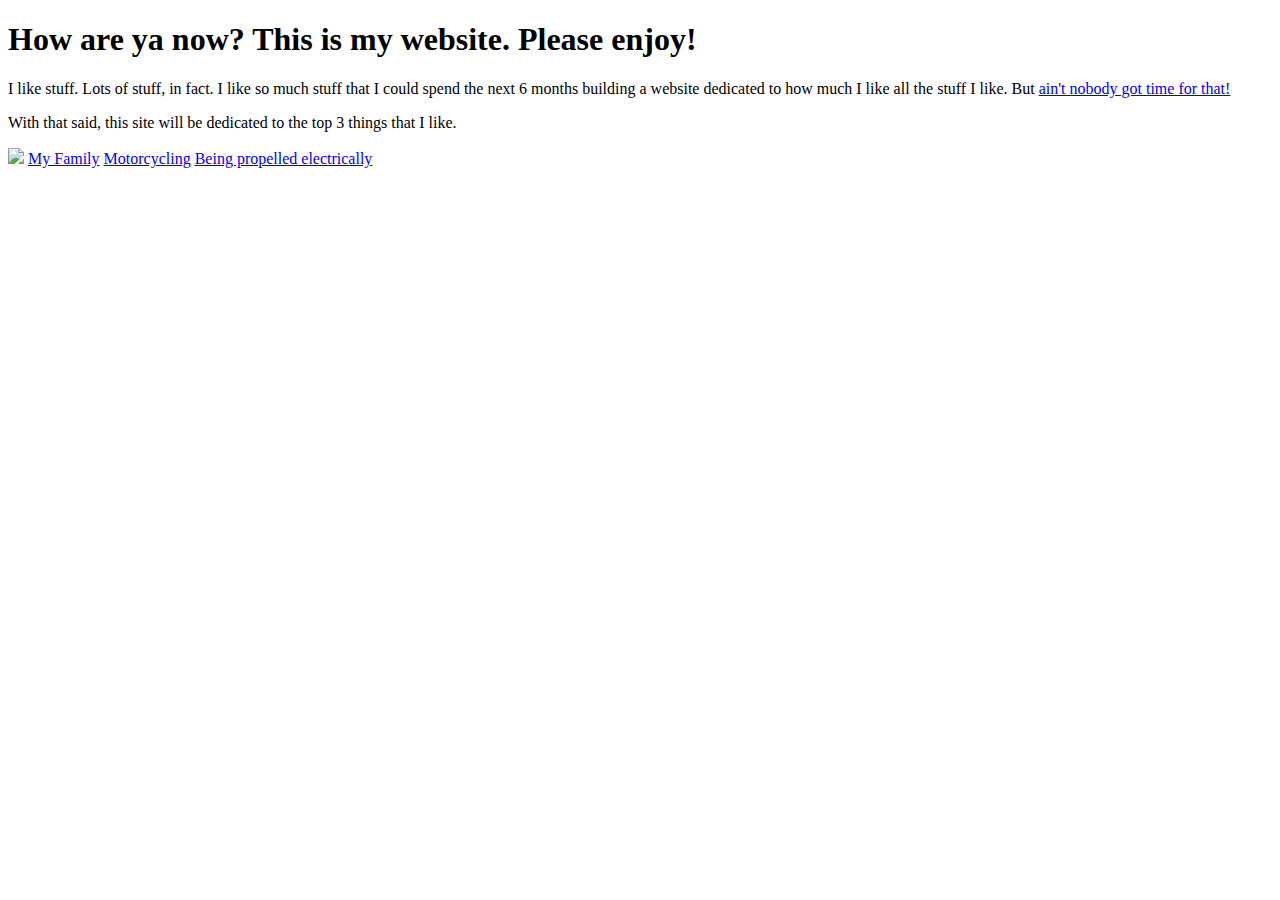
==== index.html @ 14bff367 "Test" ====
<!DOCTYPE html>
<html>
<head>
	<meta charset="utf-8">
	<title>This isn't the best website in the world, this is just a tribute.</title>
</head>
<body>
	<h1>How are ya now? This is my website. Please enjoy!</h1>
	<div>
		<p>I like stuff. Lots of stuff, in fact. I like so much stuff that I could spend the next 6 months building a website dedicated to how much I like all the stuff I like. But <a id="no_time" href="https://www.youtube.com/watch?v=waEC-8GFTP4">ain't nobody got time for that!</a></p>
	</div>
	<div>
		<p>With that said, this site will be dedicated to the top 3 things that I like.</p>
		<nav>
			<img src="photos/fam_01.jpg" height="300"> <a href="pages/my_family.html">My Family</a>
			<a href="pages/moto.html">Motorcycling</a>
			<a href="pages/electric_go.html">Being propelled electrically</a>
		</nav>
	</div>

</body>
</html>
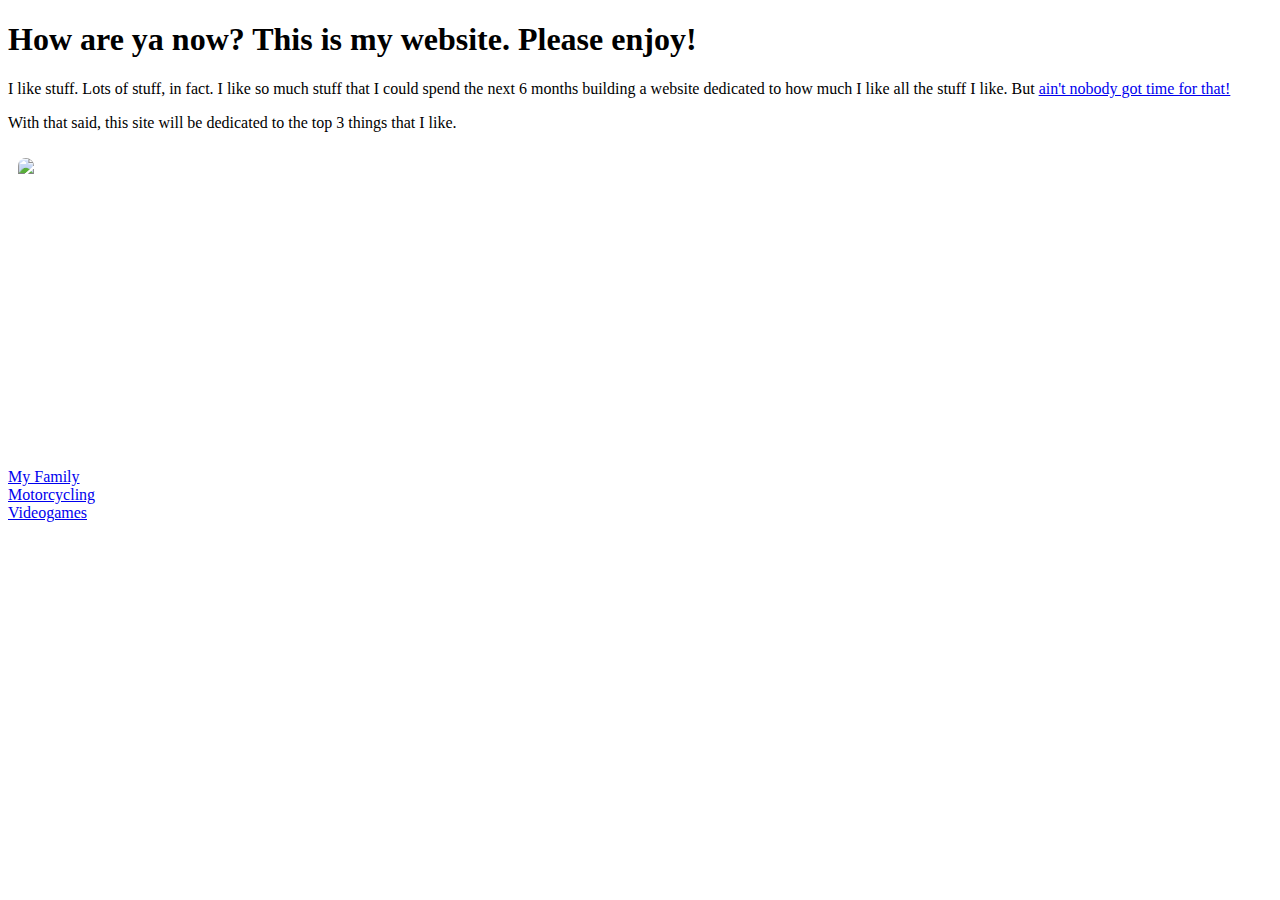
==== commit a8312191: "Tinker with index" ====
--- a/index.html
+++ b/index.html
@@ -3,6 +3,7 @@
 <head>
 	<meta charset="utf-8">
 	<title>This isn't the best website in the world, this is just a tribute.</title>
+	<link rel="stylesheet" type="text/css" href="css/style.css">
 </head>
 <body>
 	<h1>How are ya now? This is my website. Please enjoy!</h1>
@@ -12,9 +13,17 @@
 	<div>
 		<p>With that said, this site will be dedicated to the top 3 things that I like.</p>
 		<nav>
-			<img src="photos/fam_01.jpg" height="300"> <a href="pages/my_family.html">My Family</a>
-			<a href="pages/moto.html">Motorcycling</a>
-			<a href="pages/electric_go.html">Being propelled electrically</a>
+			<div>
+				<img class=family src="photos/fam_01.jpg">
+				<br />
+				<a href="pages/my_family.html">My Family</a>
+			</div>
+			<div>
+				<a href="pages/moto.html">Motorcycling</a>
+			</div>
+			<div class="nav_games">
+				<a href="pages/videogames.html">Videogames</a>
+			</div>
 		</nav>
 	</div>
 
--- a/css/style.css
+++ b/css/style.css
@@ -0,0 +1,8 @@
+img.family, img.rachelle, img.little_man, img.cal, div.nav_fam {
+	height: 300px;
+	display: inline-block;
+	padding: 10px;
+	margin: auto;
+	border-radius: 20px;
+	vertical-align: middle;
+}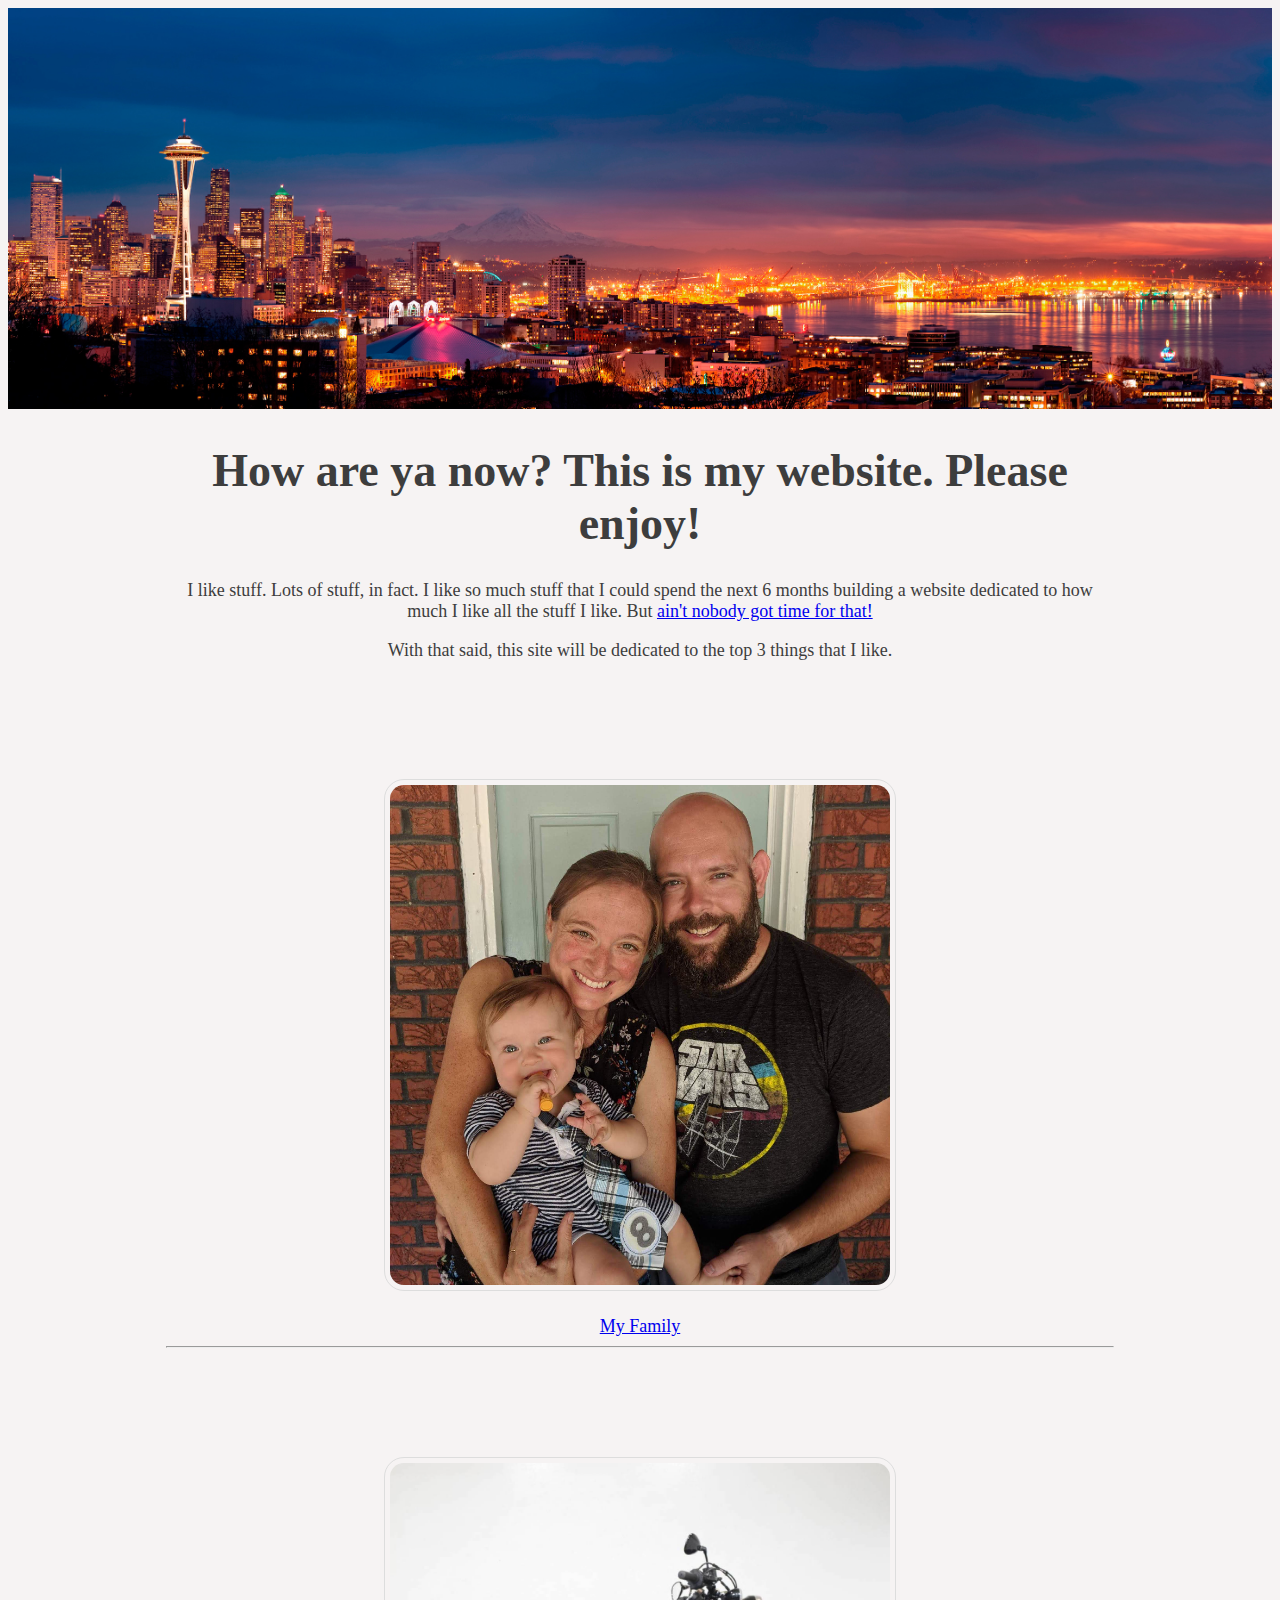
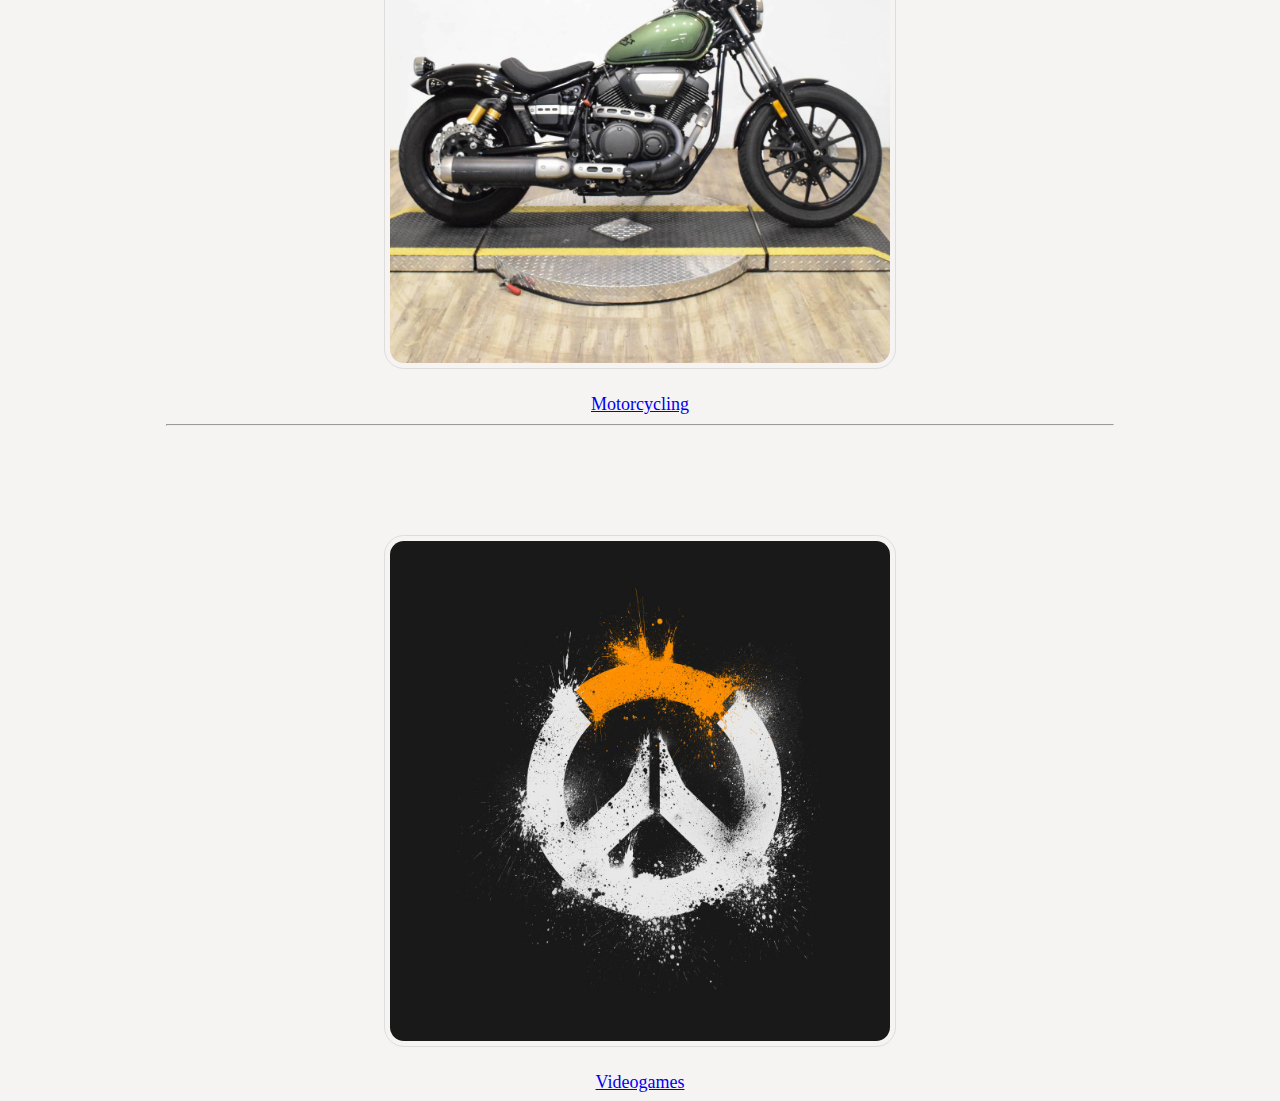
==== commit 12c53b7f: "Add style and fix bugs" ====
--- a/index.html
+++ b/index.html
@@ -1,30 +1,55 @@
 <!DOCTYPE html>
+
 <html>
+
 <head>
 	<meta charset="utf-8">
 	<title>This isn't the best website in the world, this is just a tribute.</title>
 	<link rel="stylesheet" type="text/css" href="css/style.css">
 </head>
+
 <body>
-	<h1>How are ya now? This is my website. Please enjoy!</h1>
+	
 	<div>
-		<p>I like stuff. Lots of stuff, in fact. I like so much stuff that I could spend the next 6 months building a website dedicated to how much I like all the stuff I like. But <a id="no_time" href="https://www.youtube.com/watch?v=waEC-8GFTP4">ain't nobody got time for that!</a></p>
+		<img id="banner" src="photos/kerry_park_banner.jpg">
 	</div>
-	<div>
-		<p>With that said, this site will be dedicated to the top 3 things that I like.</p>
-		<nav>
-			<div>
-				<img class=family src="photos/fam_01.jpg">
+
+	<div class="body_content">
+		<div id="banner">
+			
+		</div>
+
+		<div id="header">
+			<h1>How are ya now? This is my website. Please enjoy!</h1>
+		</div>
+		
+		<div id="main_content">
+			<p>I like stuff. Lots of stuff, in fact. I like so much stuff that I could spend the next 6 months building a website dedicated to how much I like all the stuff I like. But <a id="no_time" href="https://www.youtube.com/watch?v=waEC-8GFTP4">ain't nobody got time for that!</a></p>
+		</div>
+		
+		<div id="sub_content">
+			<p>With that said, this site will be dedicated to the top 3 things that I like.</p>
+		</div>
+			
+		<div id="navigation">
+			<div class="nav_inline">
+				<a href="pages/my_family.html"><img class="nav_img" src="photos/fam_01.jpg"></a>
 				<br />
 				<a href="pages/my_family.html">My Family</a>
 			</div>
-			<div>
+				<hr />
+			<div class="nav_inline">
+				<a href="pages/moto.html"><img class="nav_img" src="photos/moto_01.jpg"></a>
+				<br />
 				<a href="pages/moto.html">Motorcycling</a>
 			</div>
-			<div class="nav_games">
+				<hr />
+			<div class="nav_inline">
+				<a href="pages/videogames.html"></a><img class="nav_img" src="photos/games_01.jpg"></a>
+				<br />
 				<a href="pages/videogames.html">Videogames</a>
 			</div>
-		</nav>
+		</div>
 	</div>
 
 </body>
--- a/css/style.css
+++ b/css/style.css
@@ -1,8 +1,62 @@
-img.family, img.rachelle, img.little_man, img.cal, div.nav_fam {
-	height: 300px;
+img.family, img.rachelle, img.little_man, img.cal {
+	height: 200px;
 	display: inline-block;
 	padding: 10px;
 	margin: auto;
 	border-radius: 20px;
-	vertical-align: middle;
+}
+
+body {
+	background-color: #f6f3f3;
+}
+
+.body_content {
+	height: 100%;
+	width: 75%;
+	margin: auto;
+	font-family: Georgia, serif;
+	font-size: 18px;
+	color: #3d3d3d;
+	background-color: #f6f3f3;
+	text-align: center;
+}
+
+.list {
+ 	text-align: left;
+}
+
+#banner {
+	width: 100%;
+	height: auto;
+}
+
+h1 {
+	font-size: 46px;
+}
+
+img.nav_img {
+	border: 1px solid #ddd;
+ 	border-radius: 4px;
+ 	padding: 5px;
+ 	width: 500px;
+ 	border-radius: 20px;
+ 	margin-bottom: 20px;
+ 	margin-top: 100px;
+}
+
+img.nav_img:hover {
+ 	box-shadow: 0 0 2px 1px rgba(0, 140, 186, 0.5);
+}
+
+div#navigation {
+	display: block;
+	margin-left: auto;
+	margin-right: auto;
+	text-align: center;
+}
+
+span {
+	display: block;
+	padding: 20px;
+	margin: 20px;
 }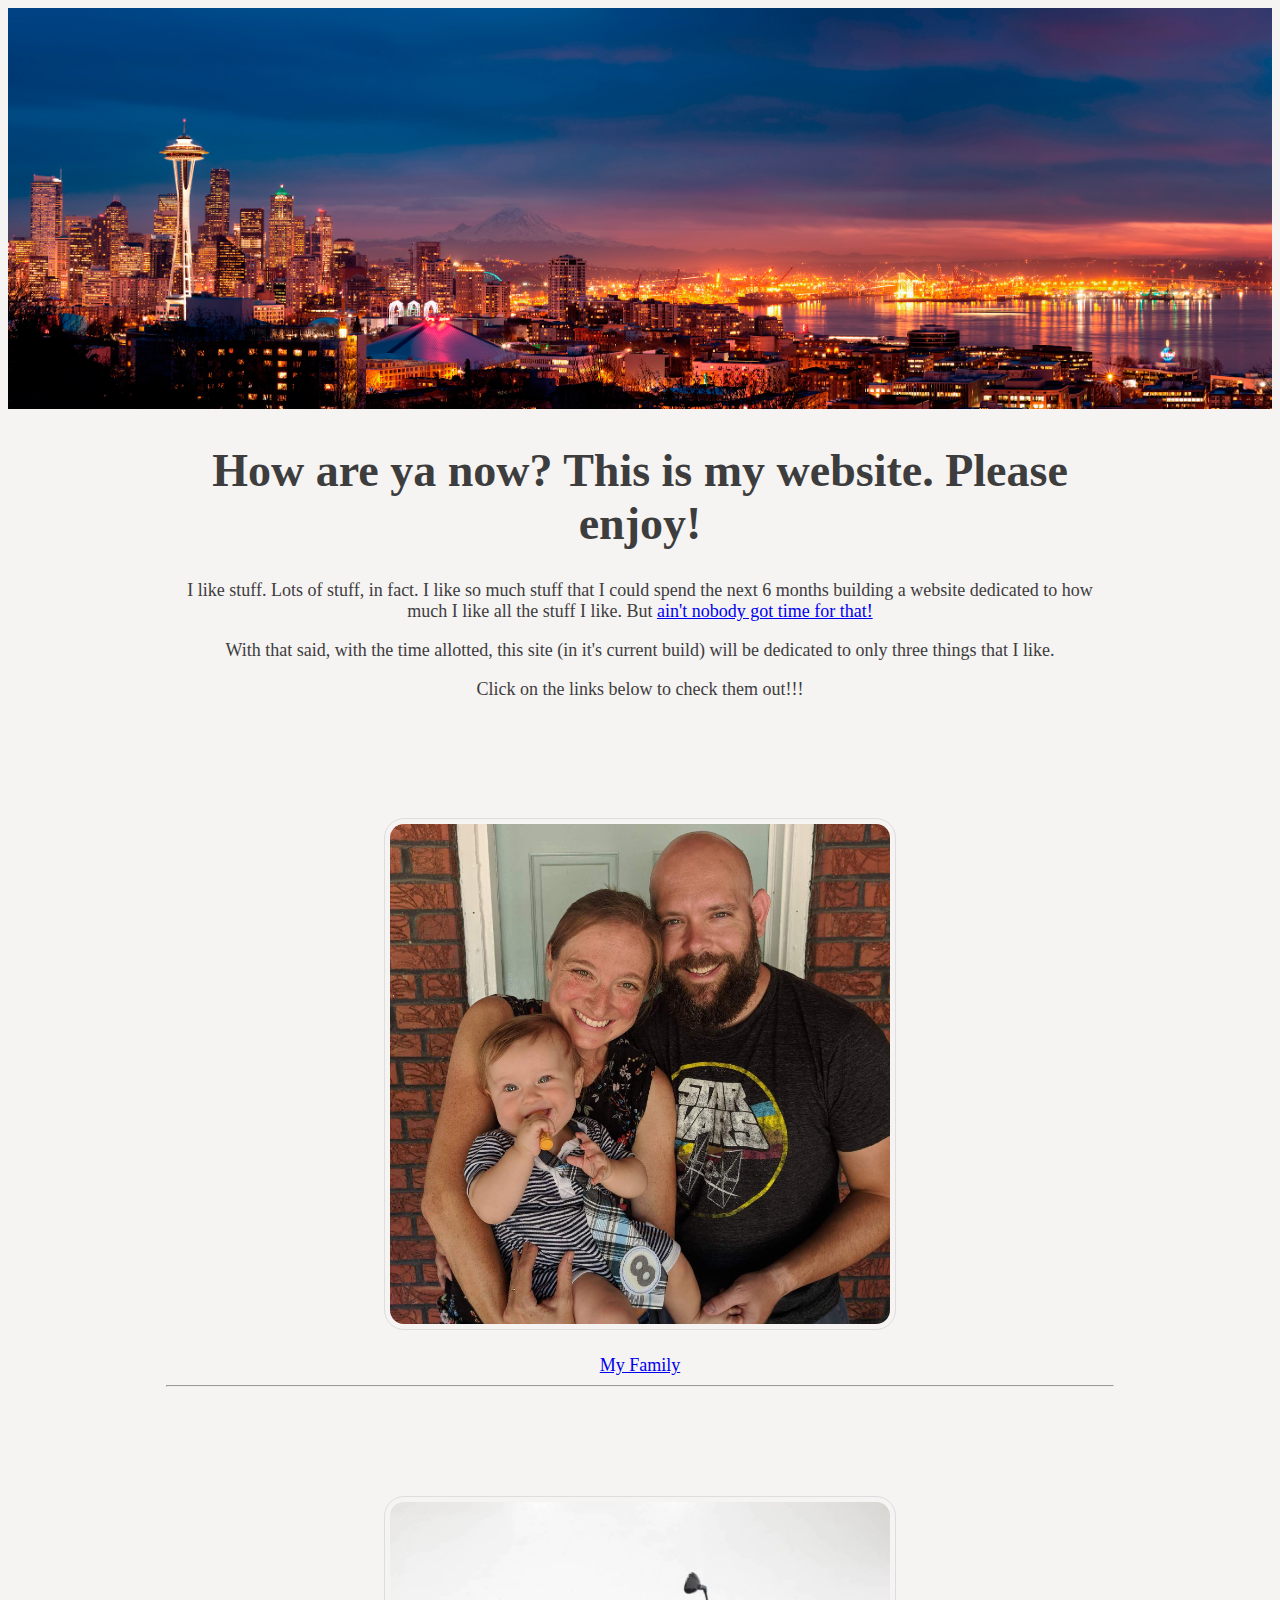
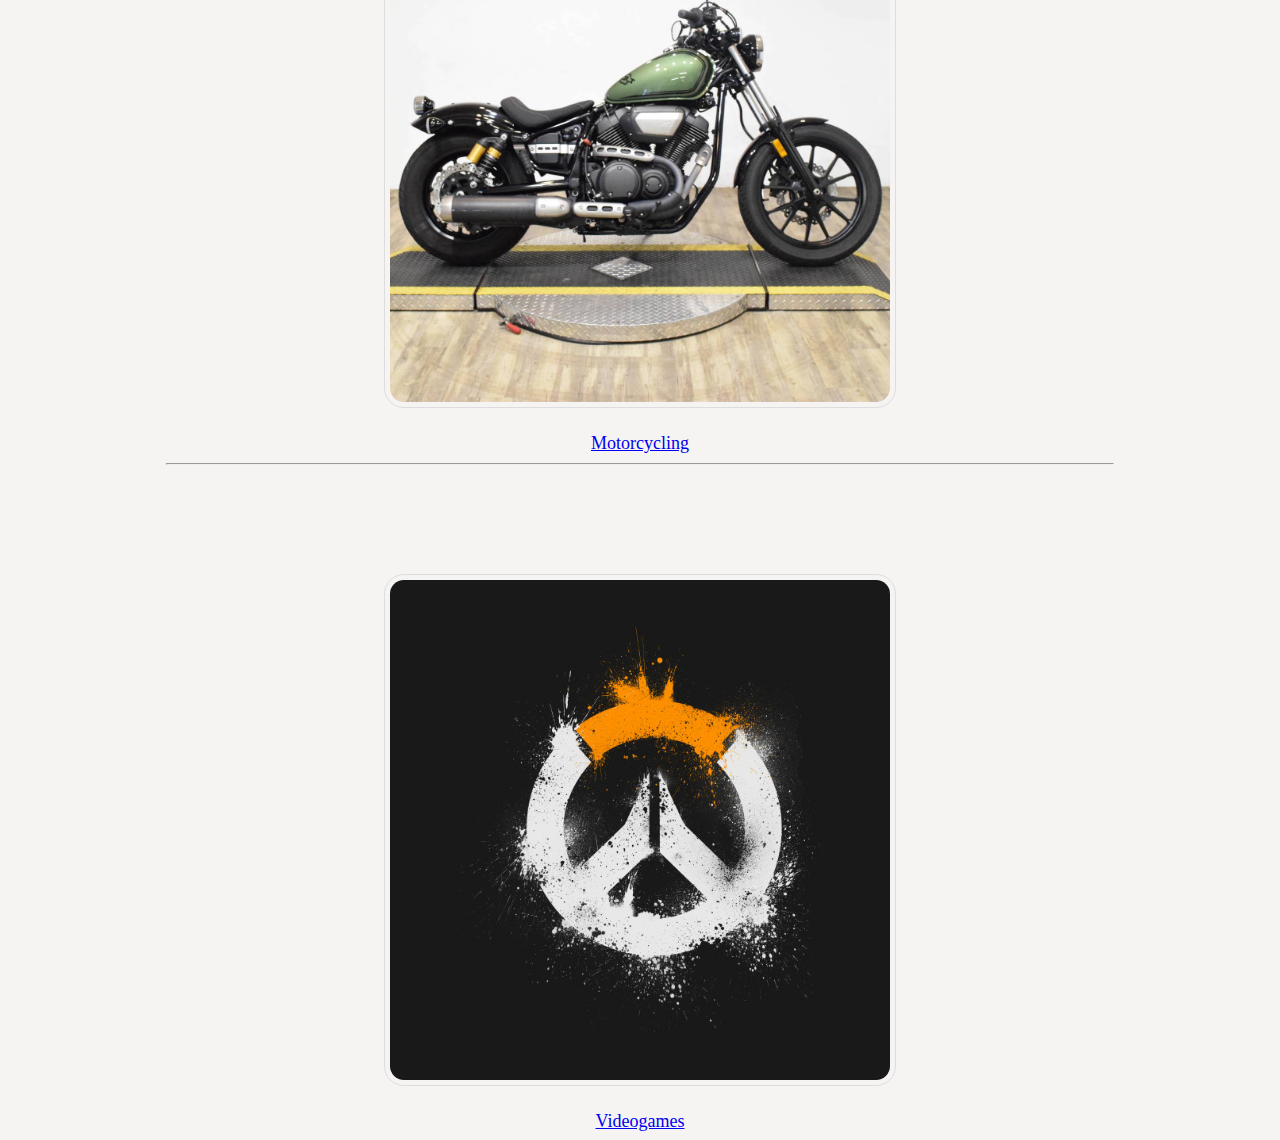
==== commit 8cec21f5: "Add moto content" ====
--- a/index.html
+++ b/index.html
@@ -8,7 +8,7 @@
 	<link rel="stylesheet" type="text/css" href="css/style.css">
 </head>
 
-<body>
+<body class="index_body">
 	
 	<div>
 		<img id="banner" src="photos/kerry_park_banner.jpg">
@@ -28,7 +28,8 @@
 		</div>
 		
 		<div id="sub_content">
-			<p>With that said, this site will be dedicated to the top 3 things that I like.</p>
+			<p>With that said, with the time allotted, this site (in it's current build) will be dedicated to only three things that I like.</p>
+			<p>Click on the links below to check them out!!!</p>
 		</div>
 			
 		<div id="navigation">
--- a/css/style.css
+++ b/css/style.css
@@ -1,4 +1,4 @@
-img.family, img.rachelle, img.little_man, img.cal {
+img.family {
 	height: 200px;
 	display: inline-block;
 	padding: 10px;
@@ -6,8 +6,16 @@
 	border-radius: 20px;
 }
 
-body {
+body.index_body {
 	background-color: #f6f3f3;
+}
+
+body.fam_body {
+	background-color: #D1D3DC;
+}
+
+body.moto_body {
+	background-color: #2D1C23;
 }
 
 .body_content {
@@ -18,6 +26,28 @@
 	font-size: 18px;
 	color: #3d3d3d;
 	background-color: #f6f3f3;
+	text-align: center;
+}
+
+.fam_body_content {
+	height: 100%;
+	width: 75%;
+	margin: auto;
+	font-family: Georgia, serif;
+	font-size: 18px;
+	color: #3d3d3d;
+	background-color: #D1D3DC;
+	text-align: center;
+}
+
+.moto_body_content {
+	height: 100%;
+	width: 75%;
+	margin: auto;
+	font-family: Georgia, serif;
+	font-size: 18px;
+	color: #f6f3f3;
+	background-color: #2D1C23;
 	text-align: center;
 }
 
@@ -32,6 +62,15 @@
 
 h1 {
 	font-size: 46px;
+}
+
+h3.moto {
+	font-size: 38px;
+	color: #E3107A;
+}
+
+h4.moto {
+	color: #E3107A;
 }
 
 img.nav_img {
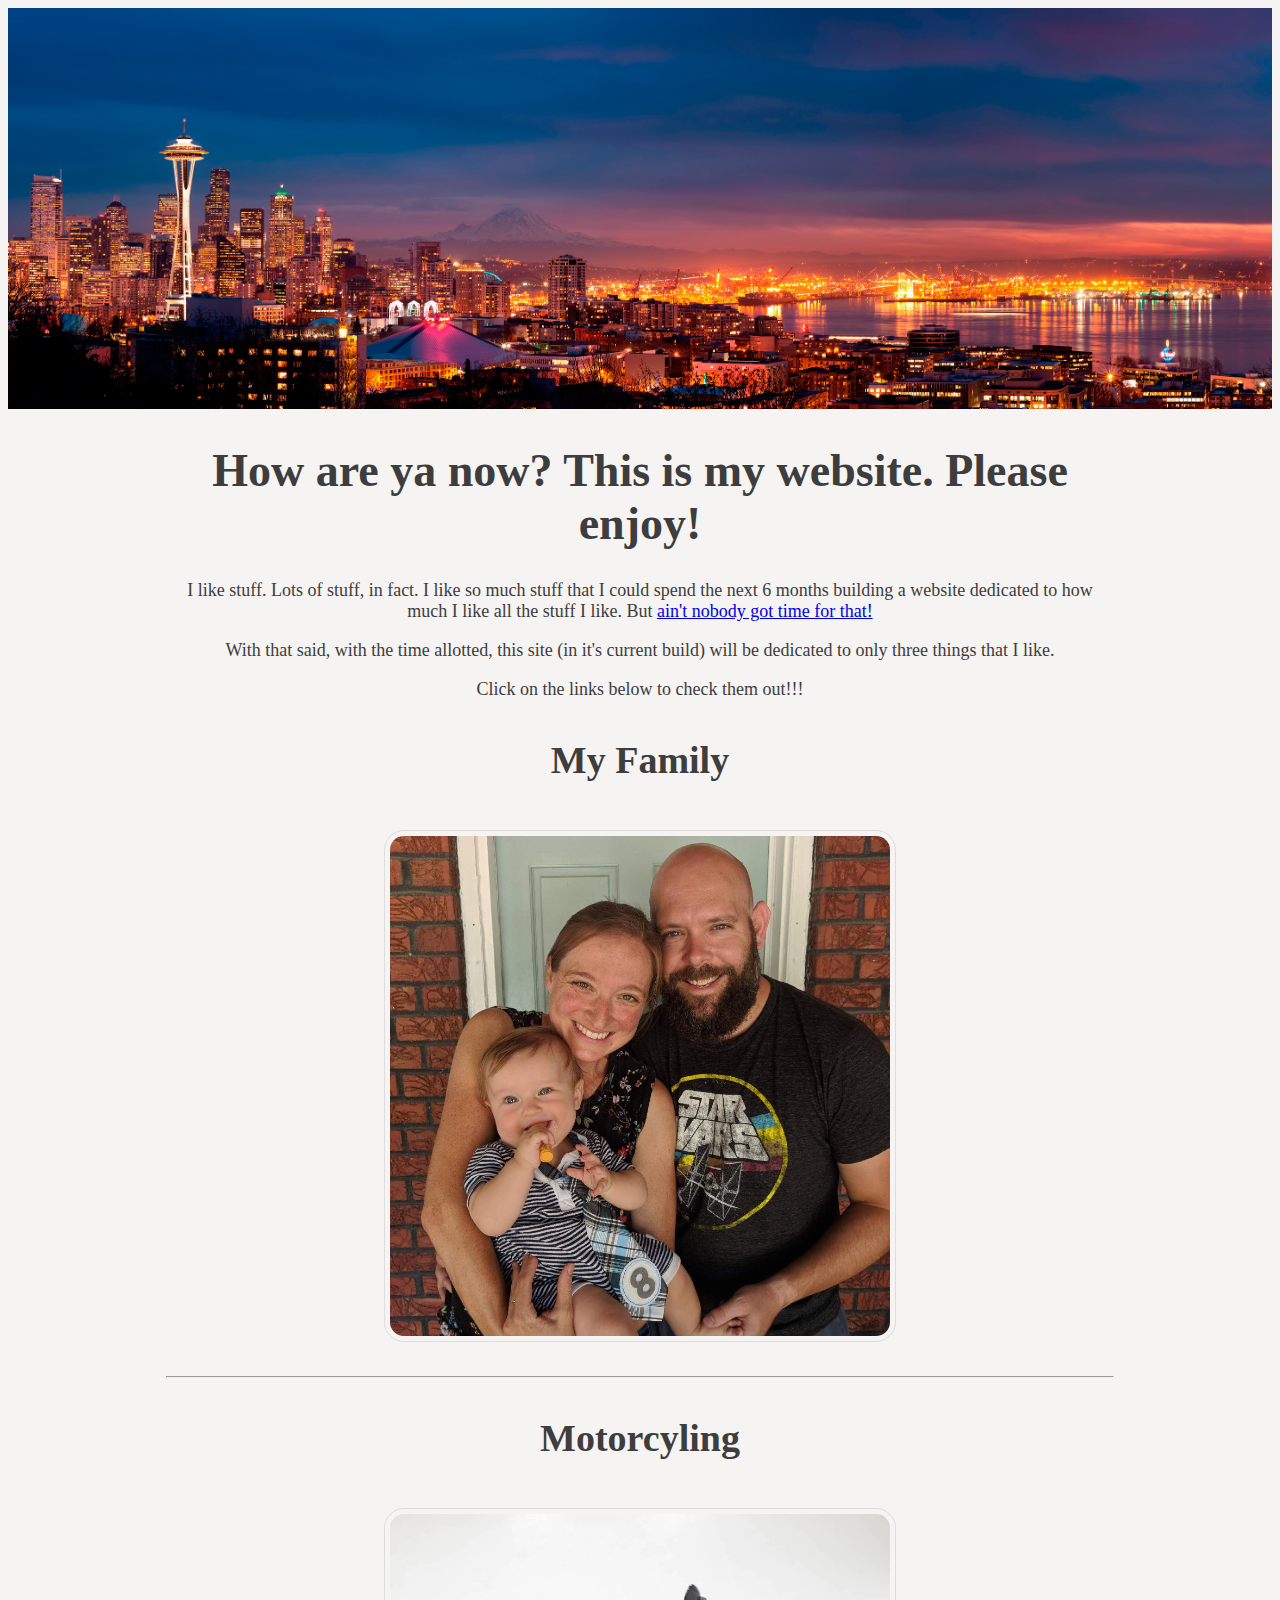
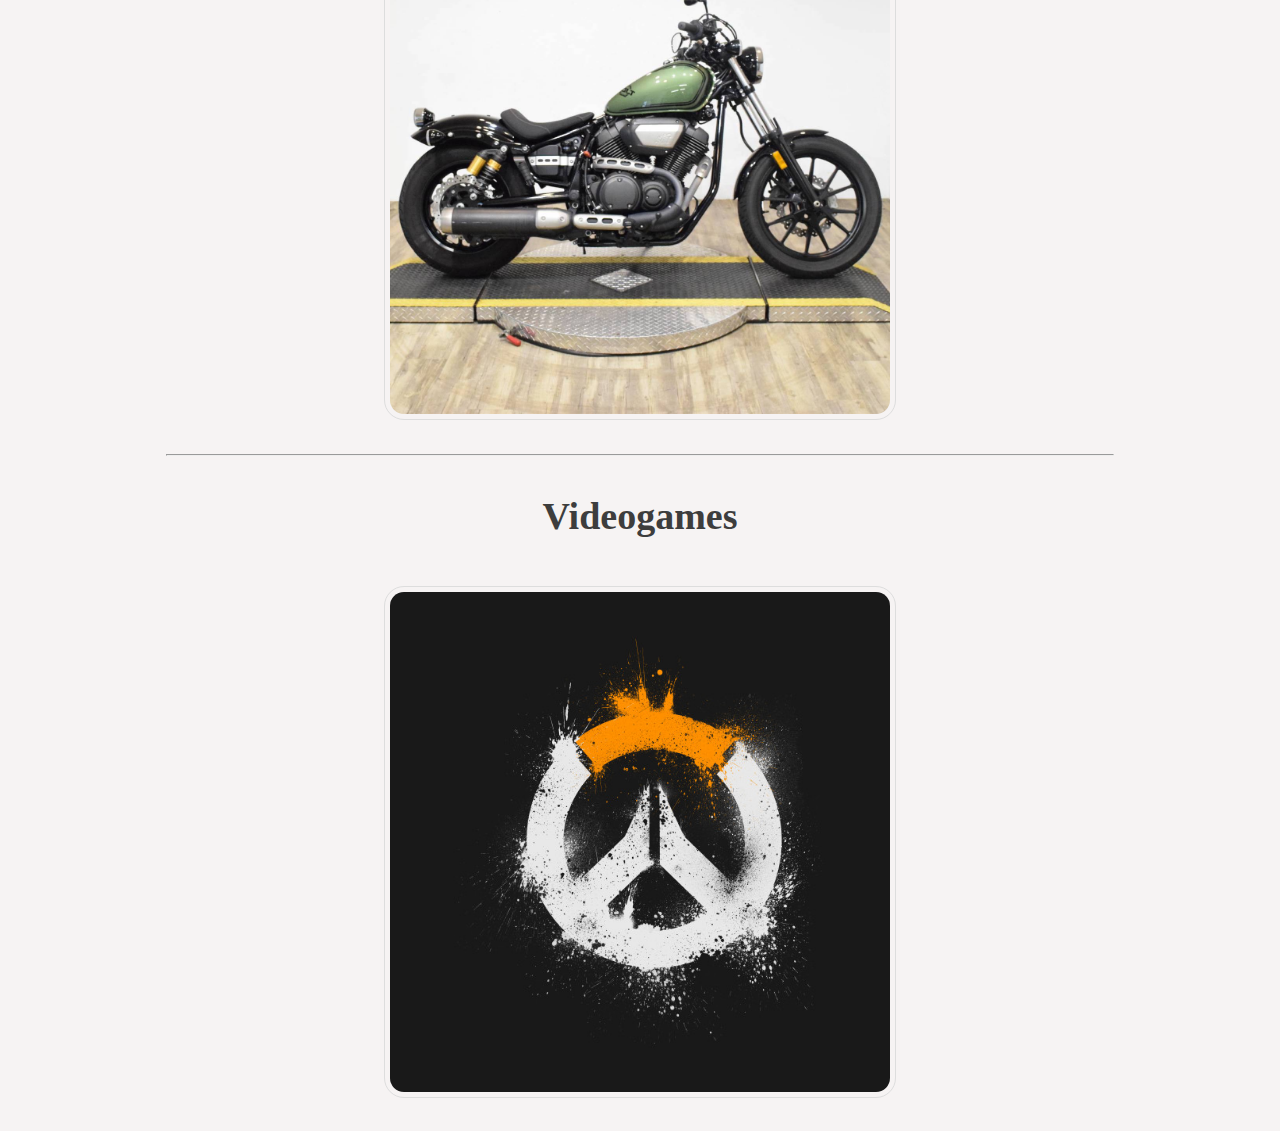
==== commit 913931b4: "Cleaning" ====
--- a/index.html
+++ b/index.html
@@ -24,7 +24,7 @@
 		</div>
 		
 		<div id="main_content">
-			<p>I like stuff. Lots of stuff, in fact. I like so much stuff that I could spend the next 6 months building a website dedicated to how much I like all the stuff I like. But <a id="no_time" href="https://www.youtube.com/watch?v=waEC-8GFTP4">ain't nobody got time for that!</a></p>
+			<p>I like stuff. Lots of stuff, in fact. I like so much stuff that I could spend the next 6 months building a website dedicated to how much I like all the stuff I like. But <a id="no_time" href="https://www.youtube.com/watch?v=waEC-8GFTP4" target="blank">ain't nobody got time for that!</a></p>
 		</div>
 		
 		<div id="sub_content">
@@ -34,22 +34,23 @@
 			
 		<div id="navigation">
 			<div class="nav_inline">
+				<h3>My Family</h3>
 				<a href="pages/my_family.html"><img class="nav_img" src="photos/fam_01.jpg"></a>
 				<br />
-				<a href="pages/my_family.html">My Family</a>
 			</div>
 				<hr />
 			<div class="nav_inline">
+				<h3>Motorcyling</h3>
 				<a href="pages/moto.html"><img class="nav_img" src="photos/moto_01.jpg"></a>
 				<br />
-				<a href="pages/moto.html">Motorcycling</a>
 			</div>
 				<hr />
 			<div class="nav_inline">
+				<h3>Videogames</h3>
 				<a href="pages/videogames.html"></a><img class="nav_img" src="photos/games_01.jpg"></a>
 				<br />
-				<a href="pages/videogames.html">Videogames</a>
 			</div>
+
 		</div>
 	</div>
 
--- a/css/style.css
+++ b/css/style.css
@@ -3,19 +3,12 @@
 	display: inline-block;
 	padding: 10px;
 	margin: auto;
-	border-radius: 20px;
+	border: 1px solid #ddd;
+ 	border-radius: 12px;
 }
 
 body.index_body {
 	background-color: #f6f3f3;
-}
-
-body.fam_body {
-	background-color: #D1D3DC;
-}
-
-body.moto_body {
-	background-color: #2D1C23;
 }
 
 .body_content {
@@ -29,6 +22,10 @@
 	text-align: center;
 }
 
+body.fam_body {
+	background-color: #D1D3DC;
+}
+
 .fam_body_content {
 	height: 100%;
 	width: 75%;
@@ -40,6 +37,10 @@
 	text-align: center;
 }
 
+body.moto_body {
+	background-color: #2D1C23;
+}
+
 .moto_body_content {
 	height: 100%;
 	width: 75%;
@@ -49,6 +50,48 @@
 	color: #f6f3f3;
 	background-color: #2D1C23;
 	text-align: center;
+}
+
+body.game_body {
+	background-color: #DEF375;
+}
+
+.game_body_content {
+	height: 100%;
+	width: 65%;
+	margin: auto;
+	font-family: Georgia, serif;
+	font-size: 18px;
+	color: #4171D2;
+	background-color: #DEF375;
+	text-align: center;
+}
+
+.sidebar {
+  margin: 0;
+  padding: 0;
+  width: 200px;
+  background-color: #f26060;
+  position: fixed;
+  height: 100%;
+  overflow: auto;
+}
+
+.sidebar a {
+  display: block;
+  color: black;
+  padding: 16px;
+  text-decoration: none;
+}
+
+.sidebar a.active {
+  background-color: #4c4a9b;
+  color: white;
+}
+
+.sidebar a:hover:not(.active) {
+  background-color: #ff00e9;
+  color: white;
 }
 
 .list {
@@ -64,6 +107,10 @@
 	font-size: 46px;
 }
 
+h3 {
+	font-size: 38px;
+}
+
 h3.moto {
 	font-size: 38px;
 	color: #E3107A;
@@ -73,6 +120,10 @@
 	color: #E3107A;
 }
 
+#fun {
+	font-size: 46px;
+}
+
 img.nav_img {
 	border: 1px solid #ddd;
  	border-radius: 4px;
@@ -80,7 +131,7 @@
  	width: 500px;
  	border-radius: 20px;
  	margin-bottom: 20px;
- 	margin-top: 100px;
+ 	margin-top: 10px;
 }
 
 img.nav_img:hover {
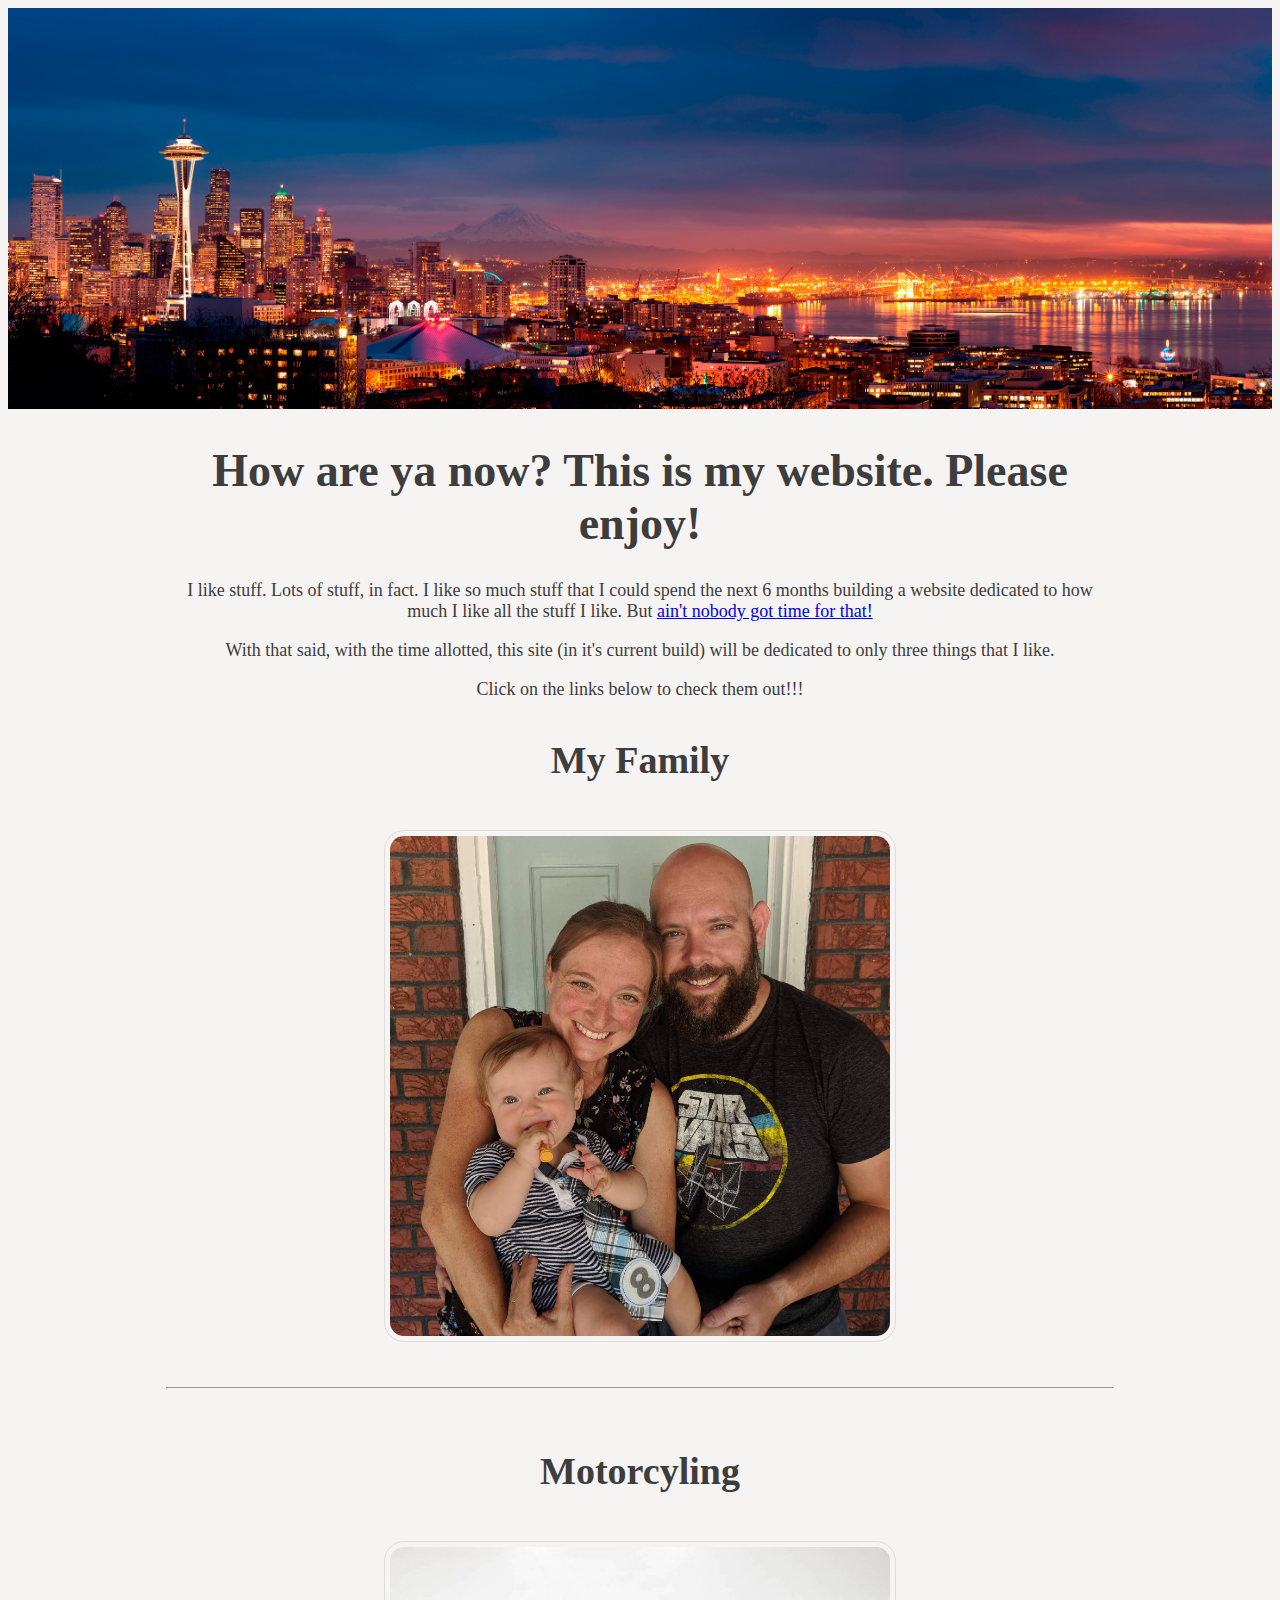
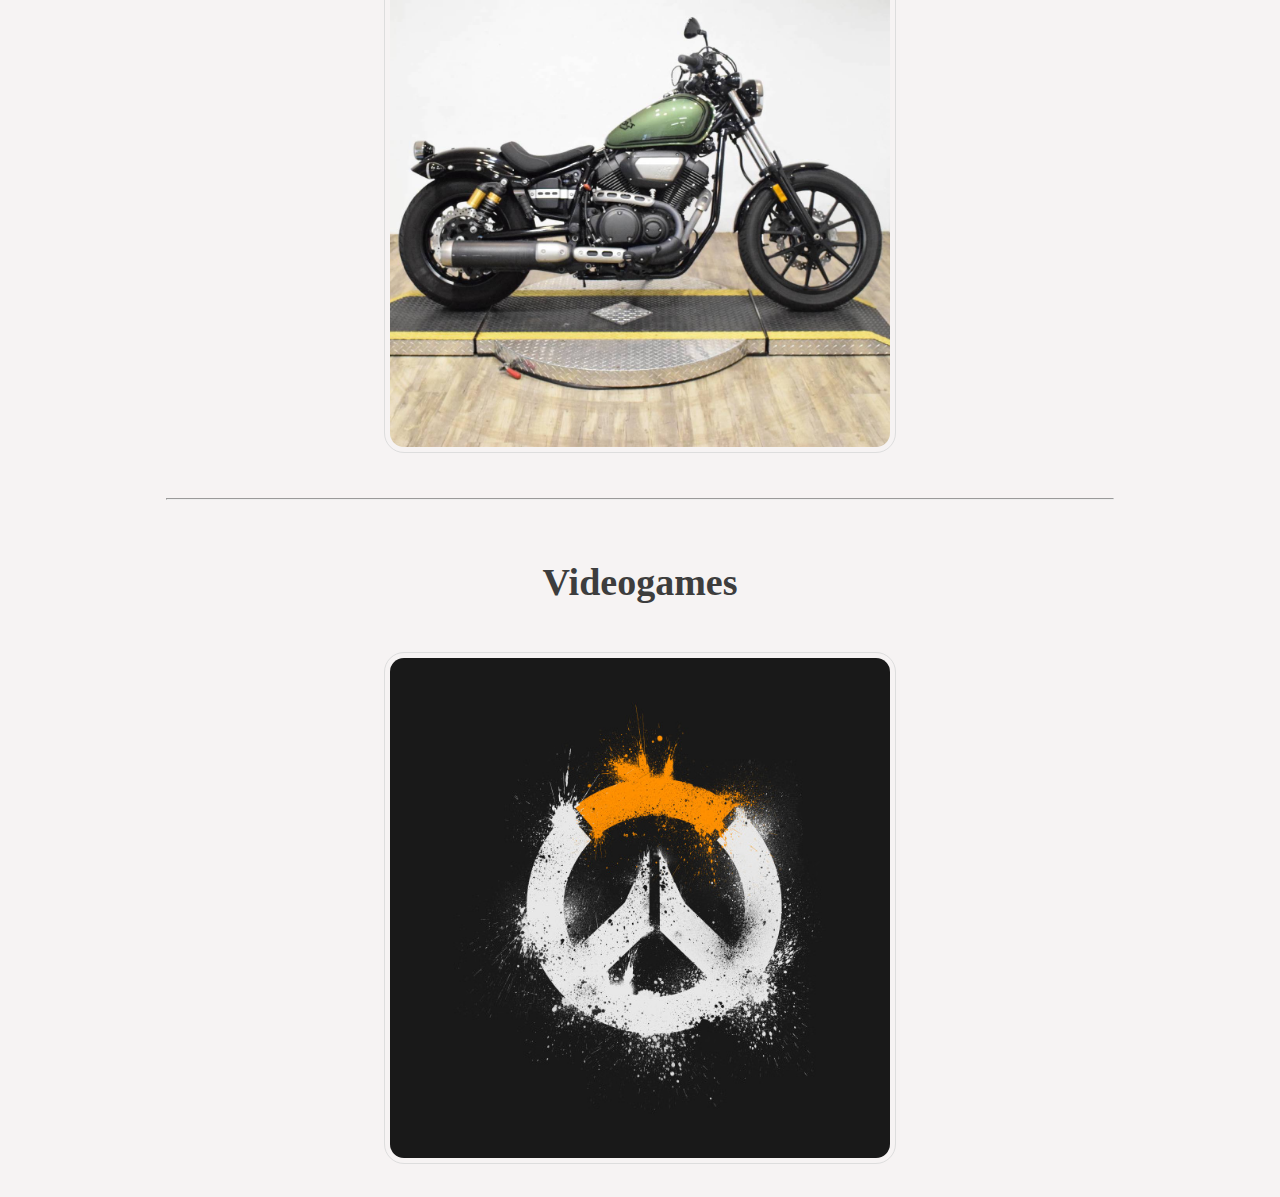
==== commit 220fb9c6: "More cleanup" ====
--- a/index.html
+++ b/index.html
@@ -47,7 +47,7 @@
 				<hr />
 			<div class="nav_inline">
 				<h3>Videogames</h3>
-				<a href="pages/videogames.html"></a><img class="nav_img" src="photos/games_01.jpg"></a>
+				<a href="pages/videogames.html"><img class="nav_img" src="photos/games_01.jpg"></a>
 				<br />
 			</div>
 
--- a/css/style.css
+++ b/css/style.css
@@ -124,9 +124,13 @@
 	font-size: 46px;
 }
 
+hr {
+	margin-top: 20px;
+	margin-bottom: 60px;
+}
+
 img.nav_img {
 	border: 1px solid #ddd;
- 	border-radius: 4px;
  	padding: 5px;
  	width: 500px;
  	border-radius: 20px;
